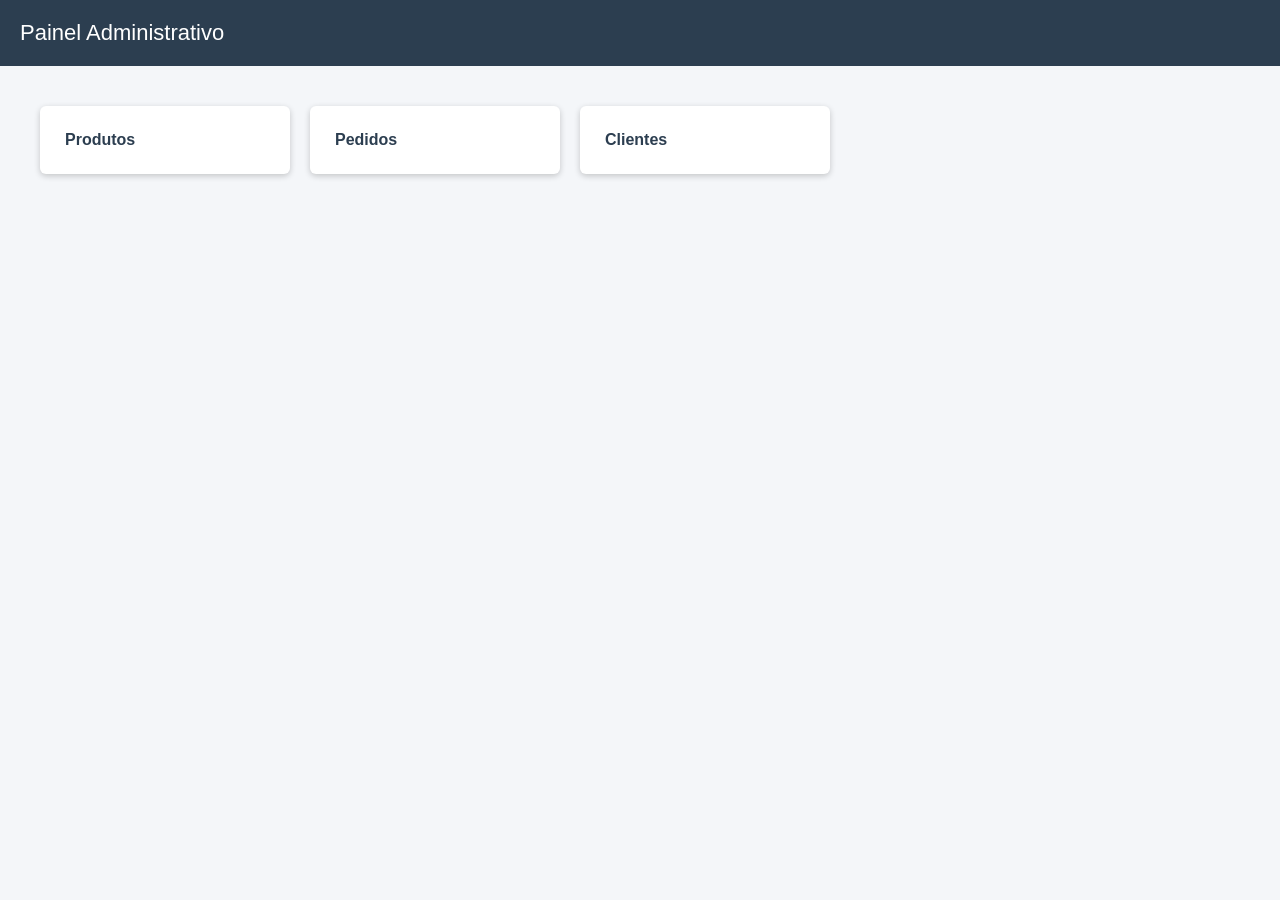
==== sitevendasweb/src/main/resources/templates/admin/index.html @ 5901f71e "Updated" ====
<!DOCTYPE html>
<html>
<head>
<meta charset="UTF-8">
<title>Painel Admin</title>

<style>

body{
font-family:Arial;
background:#f4f6f9;
margin:0;
}

.topo{
background:#2c3e50;
color:white;
padding:20px;
font-size:22px;
}

.container{
padding:40px;
}

.card{
background:white;
padding:25px;
margin-bottom:20px;
width:200px;
border-radius:6px;
box-shadow:0px 2px 6px rgba(0,0,0,0.2);
}

.card a{
text-decoration:none;
color:#2c3e50;
font-weight:bold;
}

.cards{
display:flex;
gap:20px;
}

</style>

</head>

<body>

<div class="topo">
Painel Administrativo
</div>

<div class="container">

<div class="cards">

<div class="card">
<a href="/admin/produtos">Produtos</a>
</div>

<div class="card">
<a href="#">Pedidos</a>
</div>

<div class="card">
<a href="#">Clientes</a>
</div>

</div>

</div>

</body>

</html>
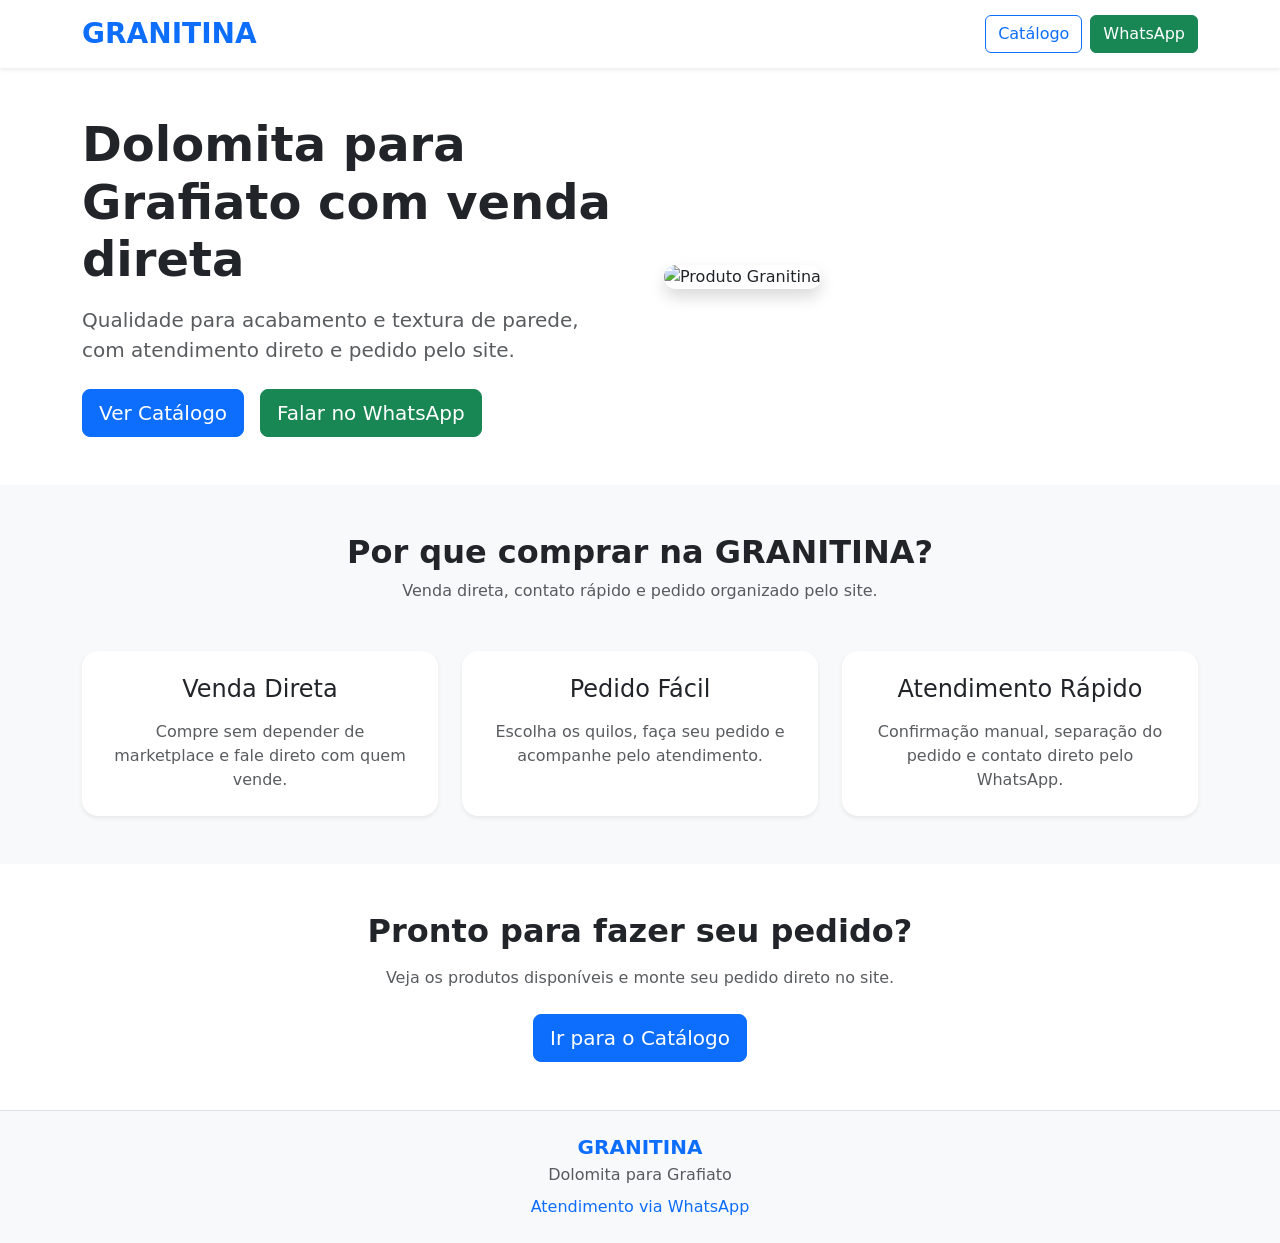
==== commit 07dfdc0f: "Inicio front client" ====
--- a/sitevendasweb/src/main/resources/templates/admin/index.html
+++ b/sitevendasweb/src/main/resources/templates/admin/index.html
@@ -1,78 +1,124 @@
 <!DOCTYPE html>
-<html>
+<html xmlns:th="http://www.thymeleaf.org">
 <head>
-<meta charset="UTF-8">
-<title>Painel Admin</title>
+    <meta charset="UTF-8">
+    <title>GRANITINA - Dolomita para Grafiato</title>
+    <meta name="viewport" content="width=device-width, initial-scale=1">
+    <link href="https://cdn.jsdelivr.net/npm/bootstrap@5.3.3/dist/css/bootstrap.min.css" rel="stylesheet">
+</head>
+<body class="bg-light">
 
-<style>
+    <nav class="navbar navbar-expand-lg bg-white shadow-sm">
+        <div class="container">
+            <a class="navbar-brand fw-bold text-primary fs-3" href="/">GRANITINA</a>
 
-body{
-font-family:Arial;
-background:#f4f6f9;
-margin:0;
-}
+            <div class="d-flex gap-2">
+                <a href="/catalogo" class="btn btn-outline-primary">Catálogo</a>
+                <a href="https://wa.me/55SEUNUMEROAQUI" target="_blank" class="btn btn-success">WhatsApp</a>
+            </div>
+        </div>
+    </nav>
 
-.topo{
-background:#2c3e50;
-color:white;
-padding:20px;
-font-size:22px;
-}
+    <section class="py-5 bg-white">
+        <div class="container">
+            <div class="row align-items-center g-5">
+                
+                <div class="col-lg-6">
+                    <h1 class="display-5 fw-bold mb-3">
+                        Dolomita para Grafiato com venda direta
+                    </h1>
 
-.container{
-padding:40px;
-}
+                    <p class="lead text-muted mb-4">
+                        Qualidade para acabamento e textura de parede, com atendimento direto e pedido pelo site.
+                    </p>
 
-.card{
-background:white;
-padding:25px;
-margin-bottom:20px;
-width:200px;
-border-radius:6px;
-box-shadow:0px 2px 6px rgba(0,0,0,0.2);
-}
+                    <div class="d-flex flex-wrap gap-3">
+                        <a href="/catalogo" class="btn btn-primary btn-lg">
+                            Ver Catálogo
+                        </a>
 
-.card a{
-text-decoration:none;
-color:#2c3e50;
-font-weight:bold;
-}
+                        <a href="https://wa.me/55SEUNUMEROAQUI" target="_blank" class="btn btn-success btn-lg">
+                            Falar no WhatsApp
+                        </a>
+                    </div>
+                </div>
 
-.cards{
-display:flex;
-gap:20px;
-}
+                <div class="col-lg-6">
+                    <img src="/img/granitina-3.jpg"
+                         alt="Produto Granitina"
+                         class="img-fluid rounded-4 shadow">
+                </div>
 
-</style>
+            </div>
+        </div>
+    </section>
 
-</head>
+    <section class="py-5">
+        <div class="container">
+            <div class="text-center mb-5">
+                <h2 class="fw-bold">Por que comprar na GRANITINA?</h2>
+                <p class="text-muted">Venda direta, contato rápido e pedido organizado pelo site.</p>
+            </div>
 
-<body>
+            <div class="row g-4">
+                <div class="col-md-4">
+                    <div class="card border-0 shadow-sm rounded-4 h-100">
+                        <div class="card-body text-center p-4">
+                            <h4 class="mb-3">Venda Direta</h4>
+                            <p class="text-muted mb-0">
+                                Compre sem depender de marketplace e fale direto com quem vende.
+                            </p>
+                        </div>
+                    </div>
+                </div>
 
-<div class="topo">
-Painel Administrativo
-</div>
+                <div class="col-md-4">
+                    <div class="card border-0 shadow-sm rounded-4 h-100">
+                        <div class="card-body text-center p-4">
+                            <h4 class="mb-3">Pedido Fácil</h4>
+                            <p class="text-muted mb-0">
+                                Escolha os quilos, faça seu pedido e acompanhe pelo atendimento.
+                            </p>
+                        </div>
+                    </div>
+                </div>
 
-<div class="container">
+                <div class="col-md-4">
+                    <div class="card border-0 shadow-sm rounded-4 h-100">
+                        <div class="card-body text-center p-4">
+                            <h4 class="mb-3">Atendimento Rápido</h4>
+                            <p class="text-muted mb-0">
+                                Confirmação manual, separação do pedido e contato direto pelo WhatsApp.
+                            </p>
+                        </div>
+                    </div>
+                </div>
+            </div>
+        </div>
+    </section>
 
-<div class="cards">
+    <section class="py-5 bg-white">
+        <div class="container text-center">
+            <h2 class="fw-bold mb-3">Pronto para fazer seu pedido?</h2>
+            <p class="text-muted mb-4">
+                Veja os produtos disponíveis e monte seu pedido direto no site.
+            </p>
 
-<div class="card">
-<a href="/admin/produtos">Produtos</a>
-</div>
+            <a href="/catalogo" class="btn btn-primary btn-lg">
+                Ir para o Catálogo
+            </a>
+        </div>
+    </section>
 
-<div class="card">
-<a href="#">Pedidos</a>
-</div>
-
-<div class="card">
-<a href="#">Clientes</a>
-</div>
-
-</div>
-
-</div>
+    <footer class="py-4 border-top bg-light">
+        <div class="container text-center">
+            <h5 class="fw-bold text-primary mb-1">GRANITINA</h5>
+            <p class="text-muted mb-2">Dolomita para Grafiato</p>
+            <a href="https://wa.me/55SEUNUMEROAQUI" target="_blank" class="text-decoration-none">
+                Atendimento via WhatsApp
+            </a>
+        </div>
+    </footer>
 
 </body>
-
 </html>
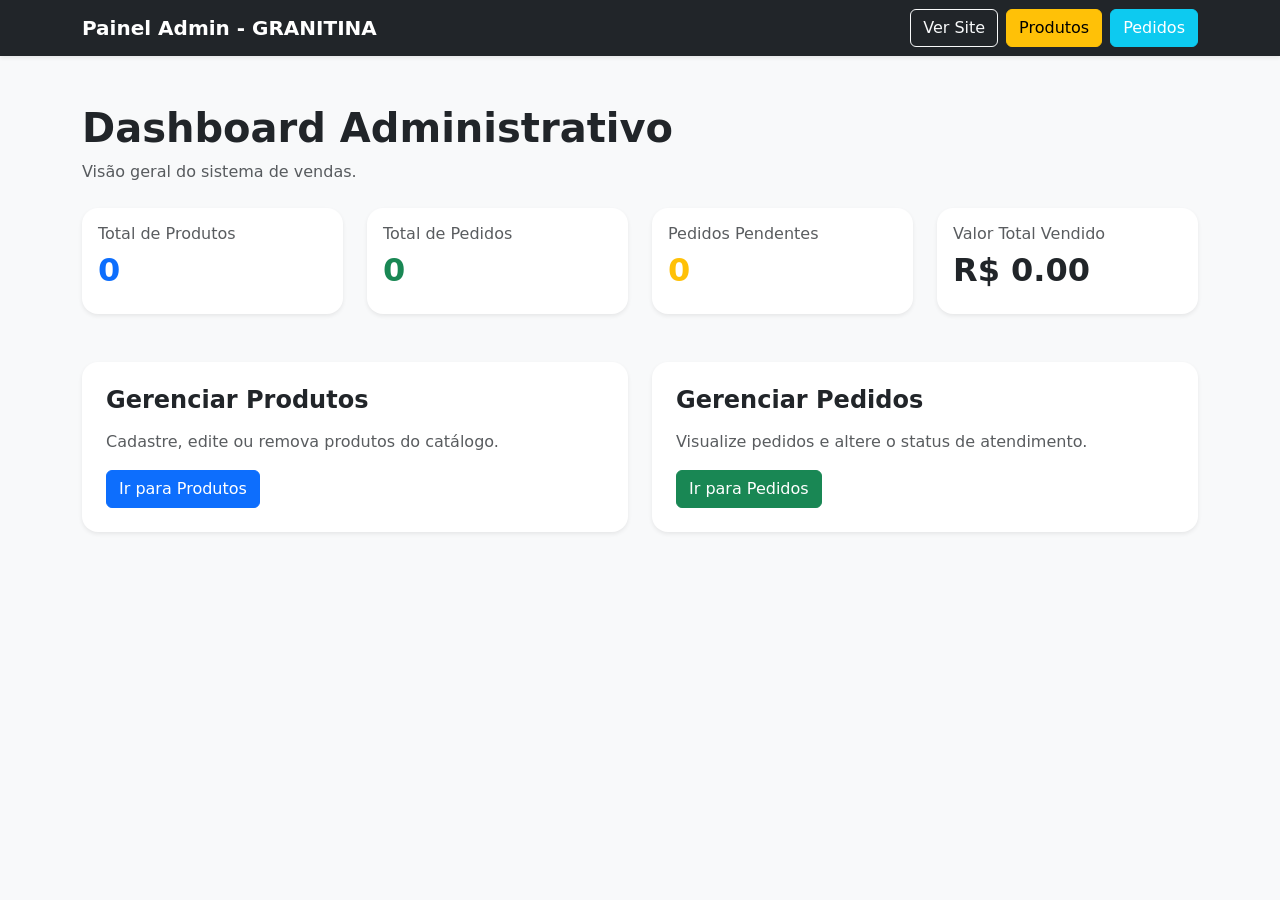
==== commit 5e79b5e2: "feat: implementa filtro de pedidos e melhoria no painel admin" ====
--- a/sitevendasweb/src/main/resources/templates/admin/index.html
+++ b/sitevendasweb/src/main/resources/templates/admin/index.html
@@ -2,123 +2,104 @@
 <html xmlns:th="http://www.thymeleaf.org">
 <head>
     <meta charset="UTF-8">
-    <title>GRANITINA - Dolomita para Grafiato</title>
+    <title>Admin - GRANITINA</title>
     <meta name="viewport" content="width=device-width, initial-scale=1">
     <link href="https://cdn.jsdelivr.net/npm/bootstrap@5.3.3/dist/css/bootstrap.min.css" rel="stylesheet">
 </head>
 <body class="bg-light">
 
-    <nav class="navbar navbar-expand-lg bg-white shadow-sm">
+    <nav class="navbar navbar-expand-lg navbar-dark bg-dark shadow-sm">
         <div class="container">
-            <a class="navbar-brand fw-bold text-primary fs-3" href="/">GRANITINA</a>
+            <a class="navbar-brand fw-bold" href="/admin">Painel Admin - GRANITINA</a>
 
             <div class="d-flex gap-2">
-                <a href="/catalogo" class="btn btn-outline-primary">Catálogo</a>
-                <a href="https://wa.me/55SEUNUMEROAQUI" target="_blank" class="btn btn-success">WhatsApp</a>
+                <a href="/" class="btn btn-outline-light">Ver Site</a>
+                <a href="/admin/produtos" class="btn btn-warning">Produtos</a>
+                <a href="/admin/pedidos" class="btn btn-info text-white">Pedidos</a>
             </div>
         </div>
     </nav>
 
-    <section class="py-5 bg-white">
-        <div class="container">
-            <div class="row align-items-center g-5">
-                
-                <div class="col-lg-6">
-                    <h1 class="display-5 fw-bold mb-3">
-                        Dolomita para Grafiato com venda direta
-                    </h1>
+    <div class="container py-5">
 
-                    <p class="lead text-muted mb-4">
-                        Qualidade para acabamento e textura de parede, com atendimento direto e pedido pelo site.
-                    </p>
+        <div class="mb-4">
+            <h1 class="fw-bold">Dashboard Administrativo</h1>
+            <p class="text-muted mb-0">
+                Visão geral do sistema de vendas.
+            </p>
+        </div>
 
-                    <div class="d-flex flex-wrap gap-3">
-                        <a href="/catalogo" class="btn btn-primary btn-lg">
-                            Ver Catálogo
-                        </a>
-
-                        <a href="https://wa.me/55SEUNUMEROAQUI" target="_blank" class="btn btn-success btn-lg">
-                            Falar no WhatsApp
-                        </a>
+        <div class="row g-4 mb-5">
+            <div class="col-md-3">
+                <div class="card border-0 shadow-sm rounded-4 h-100">
+                    <div class="card-body">
+                        <h6 class="text-muted">Total de Produtos</h6>
+                        <h2 class="fw-bold text-primary" th:text="${totalProdutos}">0</h2>
                     </div>
                 </div>
-
-                <div class="col-lg-6">
-                    <img src="/img/granitina-3.jpg"
-                         alt="Produto Granitina"
-                         class="img-fluid rounded-4 shadow">
-                </div>
-
-            </div>
-        </div>
-    </section>
-
-    <section class="py-5">
-        <div class="container">
-            <div class="text-center mb-5">
-                <h2 class="fw-bold">Por que comprar na GRANITINA?</h2>
-                <p class="text-muted">Venda direta, contato rápido e pedido organizado pelo site.</p>
             </div>
 
-            <div class="row g-4">
-                <div class="col-md-4">
-                    <div class="card border-0 shadow-sm rounded-4 h-100">
-                        <div class="card-body text-center p-4">
-                            <h4 class="mb-3">Venda Direta</h4>
-                            <p class="text-muted mb-0">
-                                Compre sem depender de marketplace e fale direto com quem vende.
-                            </p>
-                        </div>
+            <div class="col-md-3">
+                <div class="card border-0 shadow-sm rounded-4 h-100">
+                    <div class="card-body">
+                        <h6 class="text-muted">Total de Pedidos</h6>
+                        <h2 class="fw-bold text-success" th:text="${totalPedidos}">0</h2>
                     </div>
                 </div>
+            </div>
 
-                <div class="col-md-4">
-                    <div class="card border-0 shadow-sm rounded-4 h-100">
-                        <div class="card-body text-center p-4">
-                            <h4 class="mb-3">Pedido Fácil</h4>
-                            <p class="text-muted mb-0">
-                                Escolha os quilos, faça seu pedido e acompanhe pelo atendimento.
-                            </p>
-                        </div>
+            <div class="col-md-3">
+                <div class="card border-0 shadow-sm rounded-4 h-100">
+                    <div class="card-body">
+                        <h6 class="text-muted">Pedidos Pendentes</h6>
+                        <h2 class="fw-bold text-warning" th:text="${pedidosPendentes}">0</h2>
                     </div>
                 </div>
+            </div>
 
-                <div class="col-md-4">
-                    <div class="card border-0 shadow-sm rounded-4 h-100">
-                        <div class="card-body text-center p-4">
-                            <h4 class="mb-3">Atendimento Rápido</h4>
-                            <p class="text-muted mb-0">
-                                Confirmação manual, separação do pedido e contato direto pelo WhatsApp.
-                            </p>
-                        </div>
+            <div class="col-md-3">
+                <div class="card border-0 shadow-sm rounded-4 h-100">
+                    <div class="card-body">
+                        <h6 class="text-muted">Valor Total Vendido</h6>
+                        <h2 class="fw-bold text-dark">
+                            R$ <span th:text="${valorTotalVendido}">0.00</span>
+                        </h2>
                     </div>
                 </div>
             </div>
         </div>
-    </section>
 
-    <section class="py-5 bg-white">
-        <div class="container text-center">
-            <h2 class="fw-bold mb-3">Pronto para fazer seu pedido?</h2>
-            <p class="text-muted mb-4">
-                Veja os produtos disponíveis e monte seu pedido direto no site.
-            </p>
+        <div class="row g-4">
+            <div class="col-md-6">
+                <div class="card border-0 shadow-sm rounded-4 h-100">
+                    <div class="card-body p-4">
+                        <h4 class="fw-bold mb-3">Gerenciar Produtos</h4>
+                        <p class="text-muted">
+                            Cadastre, edite ou remova produtos do catálogo.
+                        </p>
+                        <a href="/admin/produtos" class="btn btn-primary">
+                            Ir para Produtos
+                        </a>
+                    </div>
+                </div>
+            </div>
 
-            <a href="/catalogo" class="btn btn-primary btn-lg">
-                Ir para o Catálogo
-            </a>
+            <div class="col-md-6">
+                <div class="card border-0 shadow-sm rounded-4 h-100">
+                    <div class="card-body p-4">
+                        <h4 class="fw-bold mb-3">Gerenciar Pedidos</h4>
+                        <p class="text-muted">
+                            Visualize pedidos e altere o status de atendimento.
+                        </p>
+                        <a href="/admin/pedidos" class="btn btn-success">
+                            Ir para Pedidos
+                        </a>
+                    </div>
+                </div>
+            </div>
         </div>
-    </section>
 
-    <footer class="py-4 border-top bg-light">
-        <div class="container text-center">
-            <h5 class="fw-bold text-primary mb-1">GRANITINA</h5>
-            <p class="text-muted mb-2">Dolomita para Grafiato</p>
-            <a href="https://wa.me/55SEUNUMEROAQUI" target="_blank" class="text-decoration-none">
-                Atendimento via WhatsApp
-            </a>
-        </div>
-    </footer>
+    </div>
 
 </body>
 </html>
